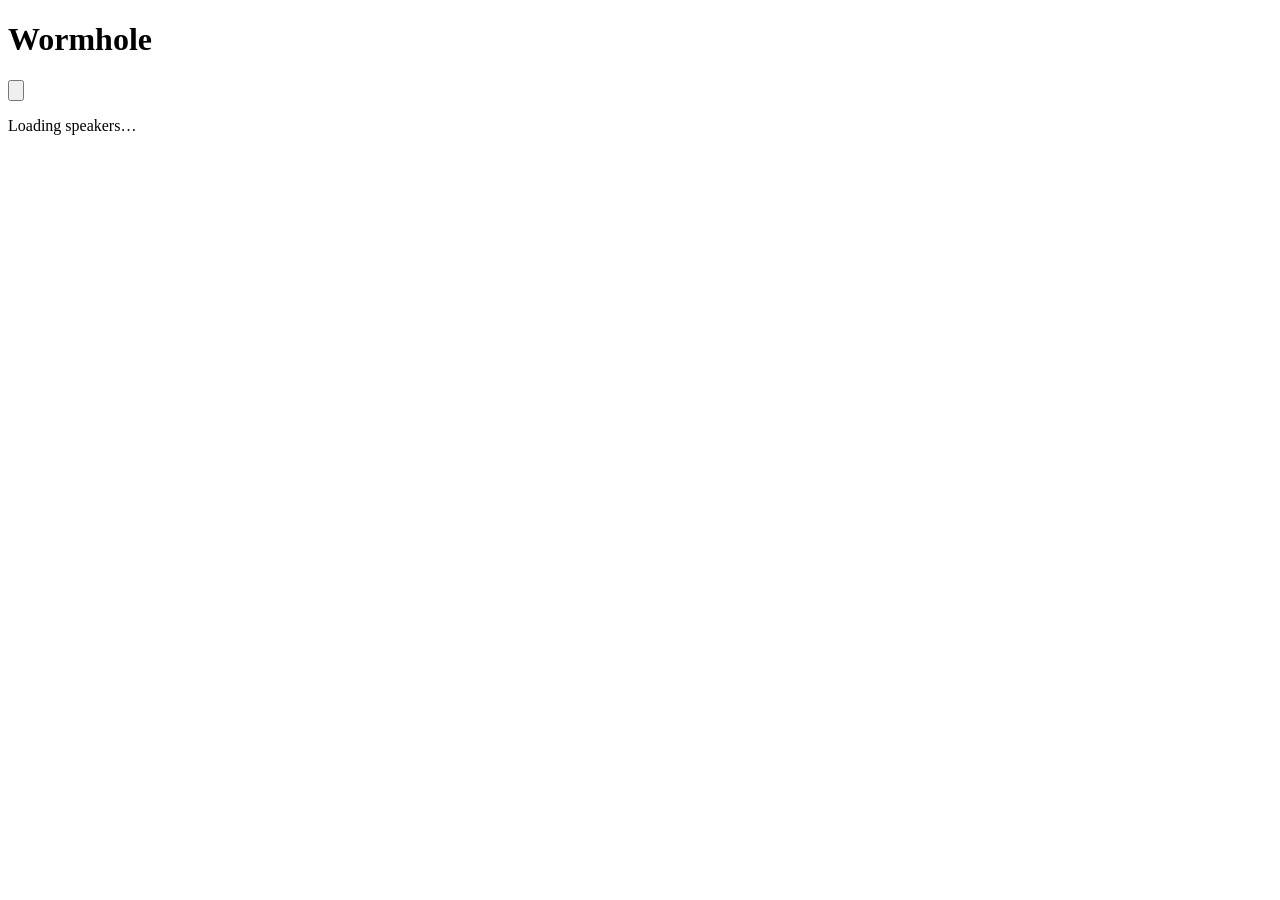
==== src/wormhole/frontend/index.html @ 22a02746 "Rebuild the web UI as a Home Screen app and clean up the repo Frontend out of Python: the web UI and" ====
<!doctype html>
<html lang="en">
<head>
  <meta charset="utf-8">
  <meta name="viewport" content="width=device-width, initial-scale=1, viewport-fit=cover">
  <title>Wormhole</title>
  <!-- Home Screen web app (iPhone: Share > Add to Home Screen) -->
  <meta name="apple-mobile-web-app-capable" content="yes">
  <meta name="mobile-web-app-capable" content="yes">
  <meta name="apple-mobile-web-app-title" content="Wormhole">
  <meta name="apple-mobile-web-app-status-bar-style" content="default">
  <meta name="theme-color" content="#f6f5f2" media="(prefers-color-scheme: light)">
  <meta name="theme-color" content="#161615" media="(prefers-color-scheme: dark)">
  <link rel="manifest" href="/manifest.webmanifest">
  <link rel="apple-touch-icon" href="/icons/apple-touch-icon.png">
  <link rel="icon" type="image/png" sizes="32x32" href="/icons/favicon-32.png">
  <link rel="stylesheet" href="/css/style.css">
  <script type="module" src="/js/main.js"></script>
</head>
<body>
<header class="bar">
  <div class="title">
    <h1>Wormhole</h1>
    <span id="now" class="now" hidden></span>
  </div>
  <button id="open-settings" class="icon-btn" aria-label="Settings" title="Settings">
    <svg viewBox="0 0 24 24" aria-hidden="true">
      <path d="M12 15.5a3.5 3.5 0 1 1 0-7 3.5 3.5 0 0 1 0 7Zm7.43-2.53
        c.04-.32.07-.64.07-.97s-.03-.66-.07-.98l2.11-1.65a.5.5 0 0 0 .12-.64l-2-3.46
        a.5.5 0 0 0-.61-.22l-2.49 1a7.3 7.3 0 0 0-1.69-.98l-.38-2.65
        A.49.49 0 0 0 14 2h-4a.49.49 0 0 0-.49.42l-.38 2.65c-.61.25-1.17.58-1.69.98
        l-2.49-1a.5.5 0 0 0-.61.22l-2 3.46a.49.49 0 0 0 .12.64l2.11 1.65
        c-.04.32-.07.65-.07.98s.03.66.07.98l-2.11 1.65a.5.5 0 0 0-.12.64l2 3.46
        c.12.22.39.3.61.22l2.49-1c.52.4 1.08.73 1.69.98l.38 2.65c.03.24.24.42.49.42
        h4c.25 0 .46-.18.49-.42l.38-2.65c.61-.25 1.17-.58 1.69-.98l2.49 1
        c.23.09.49 0 .61-.22l2-3.46a.5.5 0 0 0-.12-.64l-2.11-1.65Z"/></svg>
  </button>
</header>

<main>
  <p id="conn" class="banner err" hidden></p>
  <p id="msg" class="banner" hidden></p>
  <div id="speakers" class="speakers" aria-live="polite">
    <p class="empty">Loading speakers&hellip;</p>
  </div>
</main>

<dialog id="settings" aria-labelledby="settings-title">
  <div class="sheet">
    <header class="sheet-head">
      <h2 id="settings-title">Settings</h2>
      <button id="close-settings" class="text-btn">Done</button>
    </header>

    <section class="group">
      <h3>Renderer</h3>
      <form id="renderer-form" class="row">
        <input id="renderer-name" type="text" maxlength="64" autocomplete="off"
               autocapitalize="words" enterkeyhint="done" aria-label="Renderer name"
               placeholder="Name in the turntable app" required>
        <button id="renderer-save" class="primary" disabled>Save</button>
      </form>
      <p class="hint">The speaker name the turntable app (UPnP) shows. After renaming, the app
        lists it as a new device: select it there once more.</p>
      <p id="renderer-msg" class="hint" hidden></p>
      <dl class="facts">
        <dt>State</dt><dd id="r-state">-</dd>
        <dt>OwnTone</dt><dd id="p-state">-</dd>
      </dl>
    </section>

    <section class="group">
      <h3>Speakers</h3>
      <div id="visibility" class="visibility"><p class="hint">Loading&hellip;</p></div>
      <p class="hint">Hidden speakers don't appear on the main screen (hiding one switches it
        off). Useful for devices that can't play the turntable, such as a Mac.</p>
    </section>

    <section class="group">
      <h3>Software</h3>
      <dl class="facts">
        <dt>Version</dt><dd id="u-version">-</dd>
        <dt>Updates</dt><dd id="u-state">not checked yet</dd>
      </dl>
      <ul id="u-commits" class="commits"></ul>
      <p id="u-note" class="hint err" hidden></p>
      <div class="row wrap">
        <button id="u-check">Check for updates</button>
        <button id="u-apply" class="primary" hidden>Update now</button>
        <button id="u-rollback" hidden>Roll back</button>
      </div>
    </section>
  </div>
</dialog>

<template id="visibility-row">
  <label class="vis-row">
    <span class="vis-name"></span>
    <span class="switch">
      <input type="checkbox" role="switch">
      <span aria-hidden="true"></span>
    </span>
  </label>
</template>

<template id="speaker-card">
  <article class="spk">
    <div class="spk-head">
      <div class="spk-title">
        <div class="name"></div>
        <div class="meta"></div>
      </div>
      <label class="switch">
        <input type="checkbox" role="switch">
        <span aria-hidden="true"></span>
      </label>
    </div>
    <div class="spk-volume">
      <svg viewBox="0 0 24 24" aria-hidden="true">
        <path d="M3 9v6h4l5 5V4L7 9H3Zm13.5 3A4.5 4.5 0 0 0 14 7.97v8.05
          A4.47 4.47 0 0 0 16.5 12Z"/></svg>
      <input type="range" min="0" max="100" step="1">
      <span class="vol"></span>
    </div>
    <div class="pin" hidden>
      <p class="note">Needs PIN pairing: switch it on, then enter the PIN it shows.</p>
      <form class="row">
        <input type="text" inputmode="numeric" autocomplete="one-time-code" enterkeyhint="go"
               placeholder="PIN shown on the device" aria-label="PIN">
        <button class="primary" disabled>Pair</button>
      </form>
    </div>
  </article>
</template>
</body>
</html>
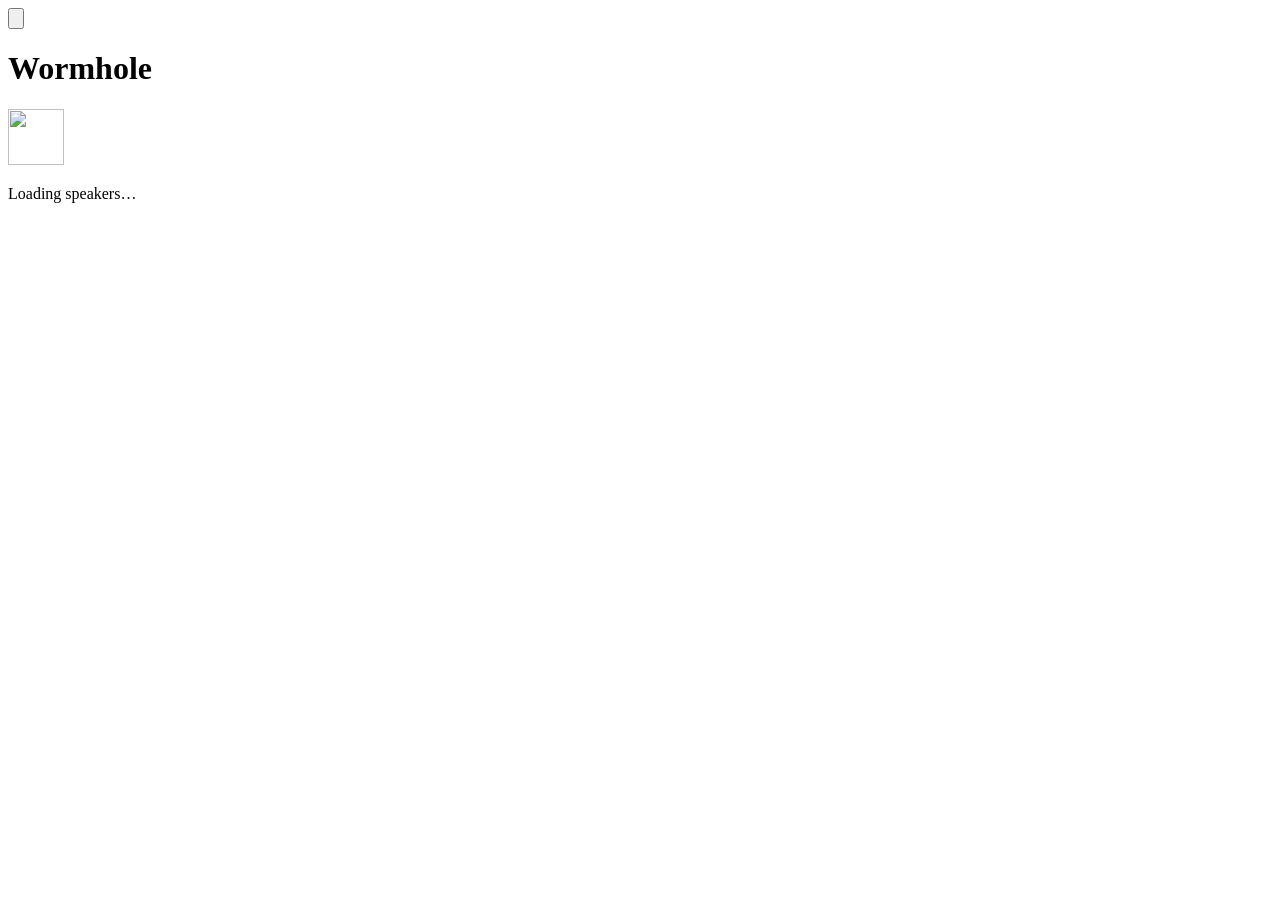
==== commit 575aa1cd: "Add the wormhole artwork: icons, renderer icon, AirPlay artwork, UI colours The final design (dark a" ====
--- a/src/wormhole/frontend/index.html
+++ b/src/wormhole/frontend/index.html
@@ -12,17 +12,18 @@
   <meta name="theme-color" content="#f6f5f2" media="(prefers-color-scheme: light)">
   <meta name="theme-color" content="#161615" media="(prefers-color-scheme: dark)">
   <link rel="manifest" href="/manifest.webmanifest">
+  <!-- iOS has no dark/light variant for web app icons: the dark one is used -->
   <link rel="apple-touch-icon" href="/icons/apple-touch-icon.png">
-  <link rel="icon" type="image/png" sizes="32x32" href="/icons/favicon-32.png">
+  <link rel="icon" type="image/png" sizes="32x32" href="/icons/favicon-light-32.png"
+        media="(prefers-color-scheme: light)">
+  <link rel="icon" type="image/png" sizes="32x32" href="/icons/favicon-dark-32.png"
+        media="(prefers-color-scheme: dark)">
+  <link rel="icon" href="/favicon.ico" sizes="16x16 32x32 48x48">
   <link rel="stylesheet" href="/css/style.css">
   <script type="module" src="/js/main.js"></script>
 </head>
 <body>
 <header class="bar">
-  <div class="title">
-    <h1>Wormhole</h1>
-    <span id="now" class="now" hidden></span>
-  </div>
   <button id="open-settings" class="icon-btn" aria-label="Settings" title="Settings">
     <svg viewBox="0 0 24 24" aria-hidden="true">
       <path d="M12 15.5a3.5 3.5 0 1 1 0-7 3.5 3.5 0 0 1 0 7Zm7.43-2.53
@@ -35,6 +36,15 @@
         h4c.25 0 .46-.18.49-.42l.38-2.65c.61-.25 1.17-.58 1.69-.98l2.49 1
         c.23.09.49 0 .61-.22l2-3.46a.5.5 0 0 0-.12-.64l-2.11-1.65Z"/></svg>
   </button>
+  <div class="title">
+    <h1>Wormhole</h1>
+    <span id="now" class="now" hidden></span>
+  </div>
+  <!-- The icons' background is the page colour of each theme, so they sit flush. -->
+  <picture class="logo">
+    <source srcset="/icons/wormhole-dark.svg" media="(prefers-color-scheme: dark)">
+    <img src="/icons/wormhole-light.svg" alt="" width="56" height="56">
+  </picture>
 </header>
 
 <main>
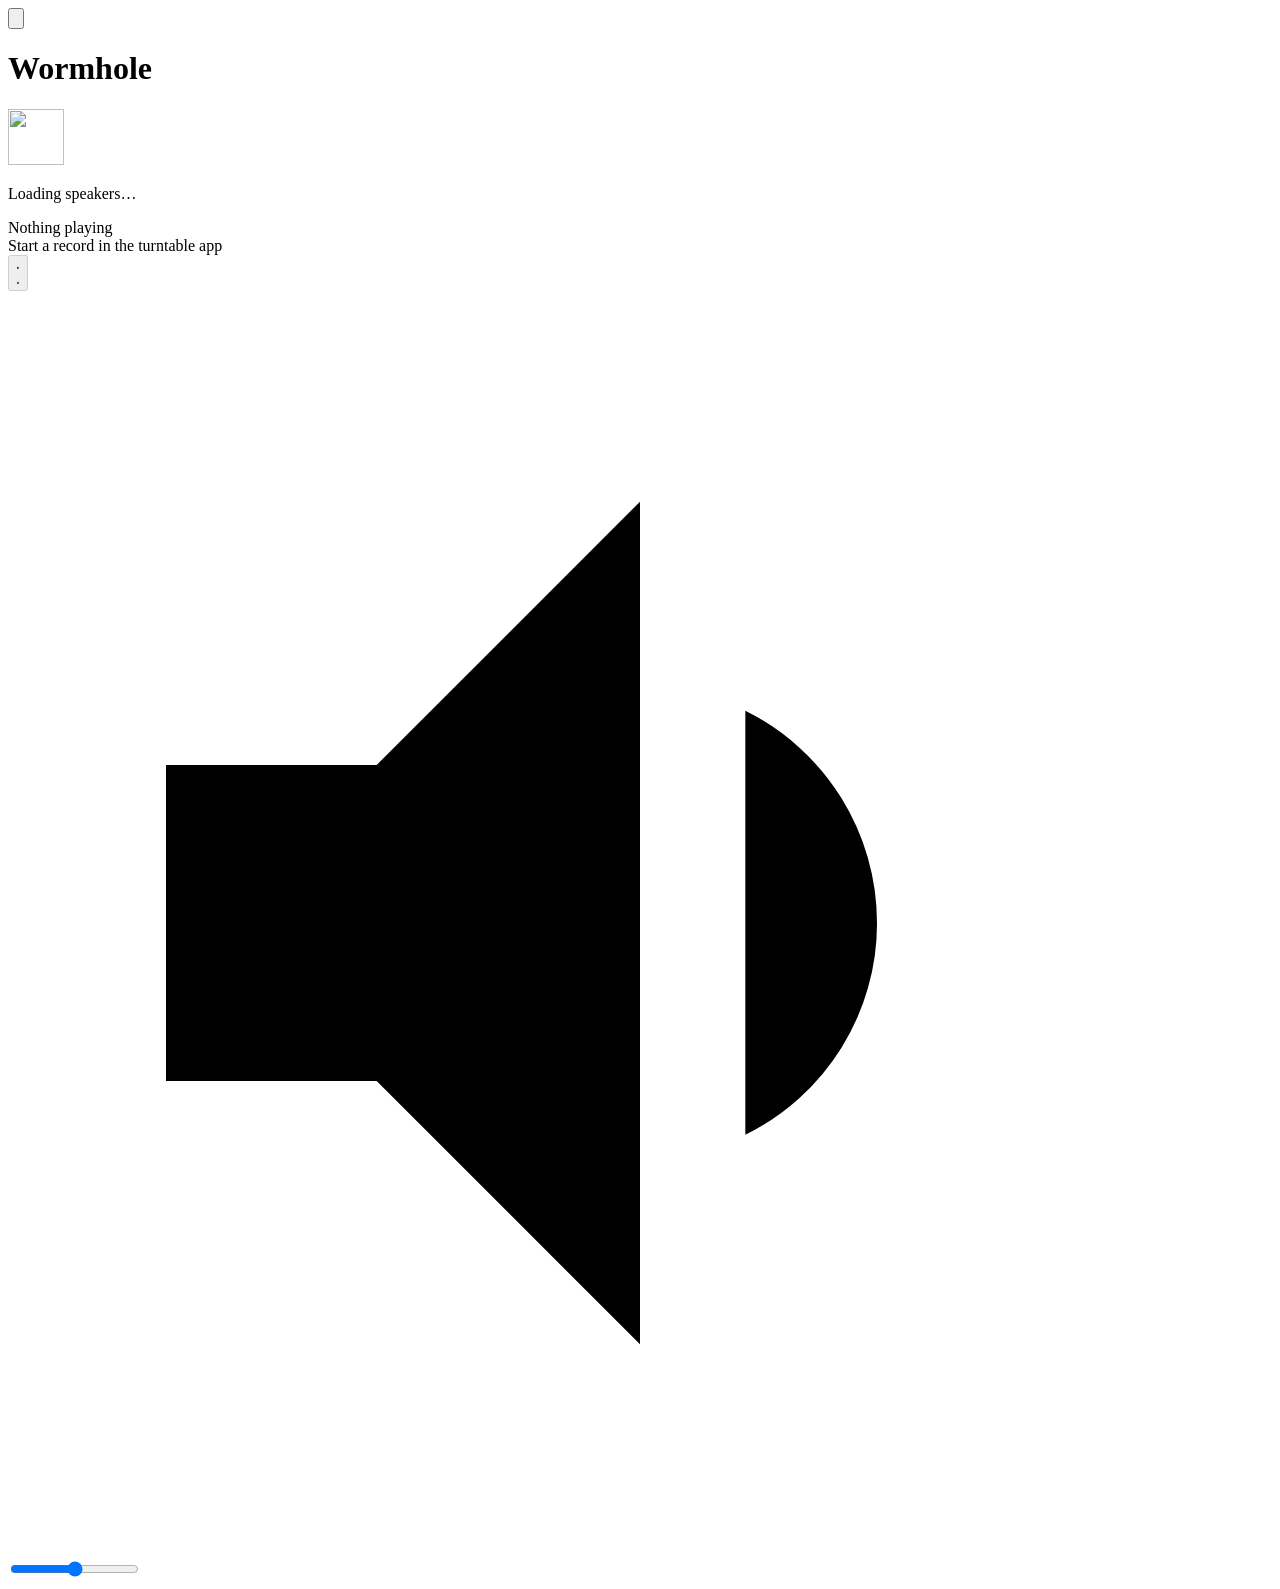
==== commit 4276362d: "Add a player bar, drop the gradient, detect lossless streams The logo lost its gradient, so the UI d" ====
--- a/src/wormhole/frontend/index.html
+++ b/src/wormhole/frontend/index.html
@@ -38,7 +38,6 @@
   </button>
   <div class="title">
     <h1>Wormhole</h1>
-    <span id="now" class="now" hidden></span>
   </div>
   <!-- The icons' background is the page colour of each theme, so they sit flush. -->
   <picture class="logo">
@@ -54,6 +53,36 @@
     <p class="empty">Loading speakers&hellip;</p>
   </div>
 </main>
+
+<!-- Player bar, floating above the bottom edge like an iOS tab bar. -->
+<footer class="player" aria-label="Now playing">
+  <div class="player-card">
+    <div class="player-top">
+      <div class="player-info">
+        <div class="player-source">
+          <span id="pl-source" class="source-name">Nothing playing</span>
+          <span id="pl-lossless" class="badge" hidden>Lossless</span>
+        </div>
+        <div id="pl-state" class="player-state">Start a record in the turntable app</div>
+      </div>
+      <button id="pl-toggle" class="play-btn" aria-label="Play" disabled>
+        <svg class="i-play" viewBox="0 0 24 24" aria-hidden="true">
+          <path d="M8 5.14v13.72a1 1 0 0 0 1.52.85l10.6-6.86a1 1 0 0 0 0-1.7L9.52 4.29A1 1 0 0 0 8
+            5.14Z"/></svg>
+        <svg class="i-pause" viewBox="0 0 24 24" aria-hidden="true">
+          <rect x="6" y="4.5" width="4" height="15" rx="1.2"/>
+          <rect x="14" y="4.5" width="4" height="15" rx="1.2"/></svg>
+      </button>
+    </div>
+    <div class="player-volume">
+      <svg viewBox="0 0 24 24" aria-hidden="true">
+        <path d="M3 9v6h4l5 5V4L7 9H3Zm13.5 3A4.5 4.5 0 0 0 14 7.97v8.05
+          A4.47 4.47 0 0 0 16.5 12Z"/></svg>
+      <input id="pl-volume" type="range" min="0" max="100" step="1" aria-label="Master volume">
+      <span id="pl-vol" class="vol"></span>
+    </div>
+  </div>
+</footer>
 
 <dialog id="settings" aria-labelledby="settings-title">
   <div class="sheet">
@@ -76,6 +105,7 @@
       <dl class="facts">
         <dt>State</dt><dd id="r-state">-</dd>
         <dt>OwnTone</dt><dd id="p-state">-</dd>
+        <dt>Stream</dt><dd id="i-format">-</dd>
       </dl>
     </section>
 
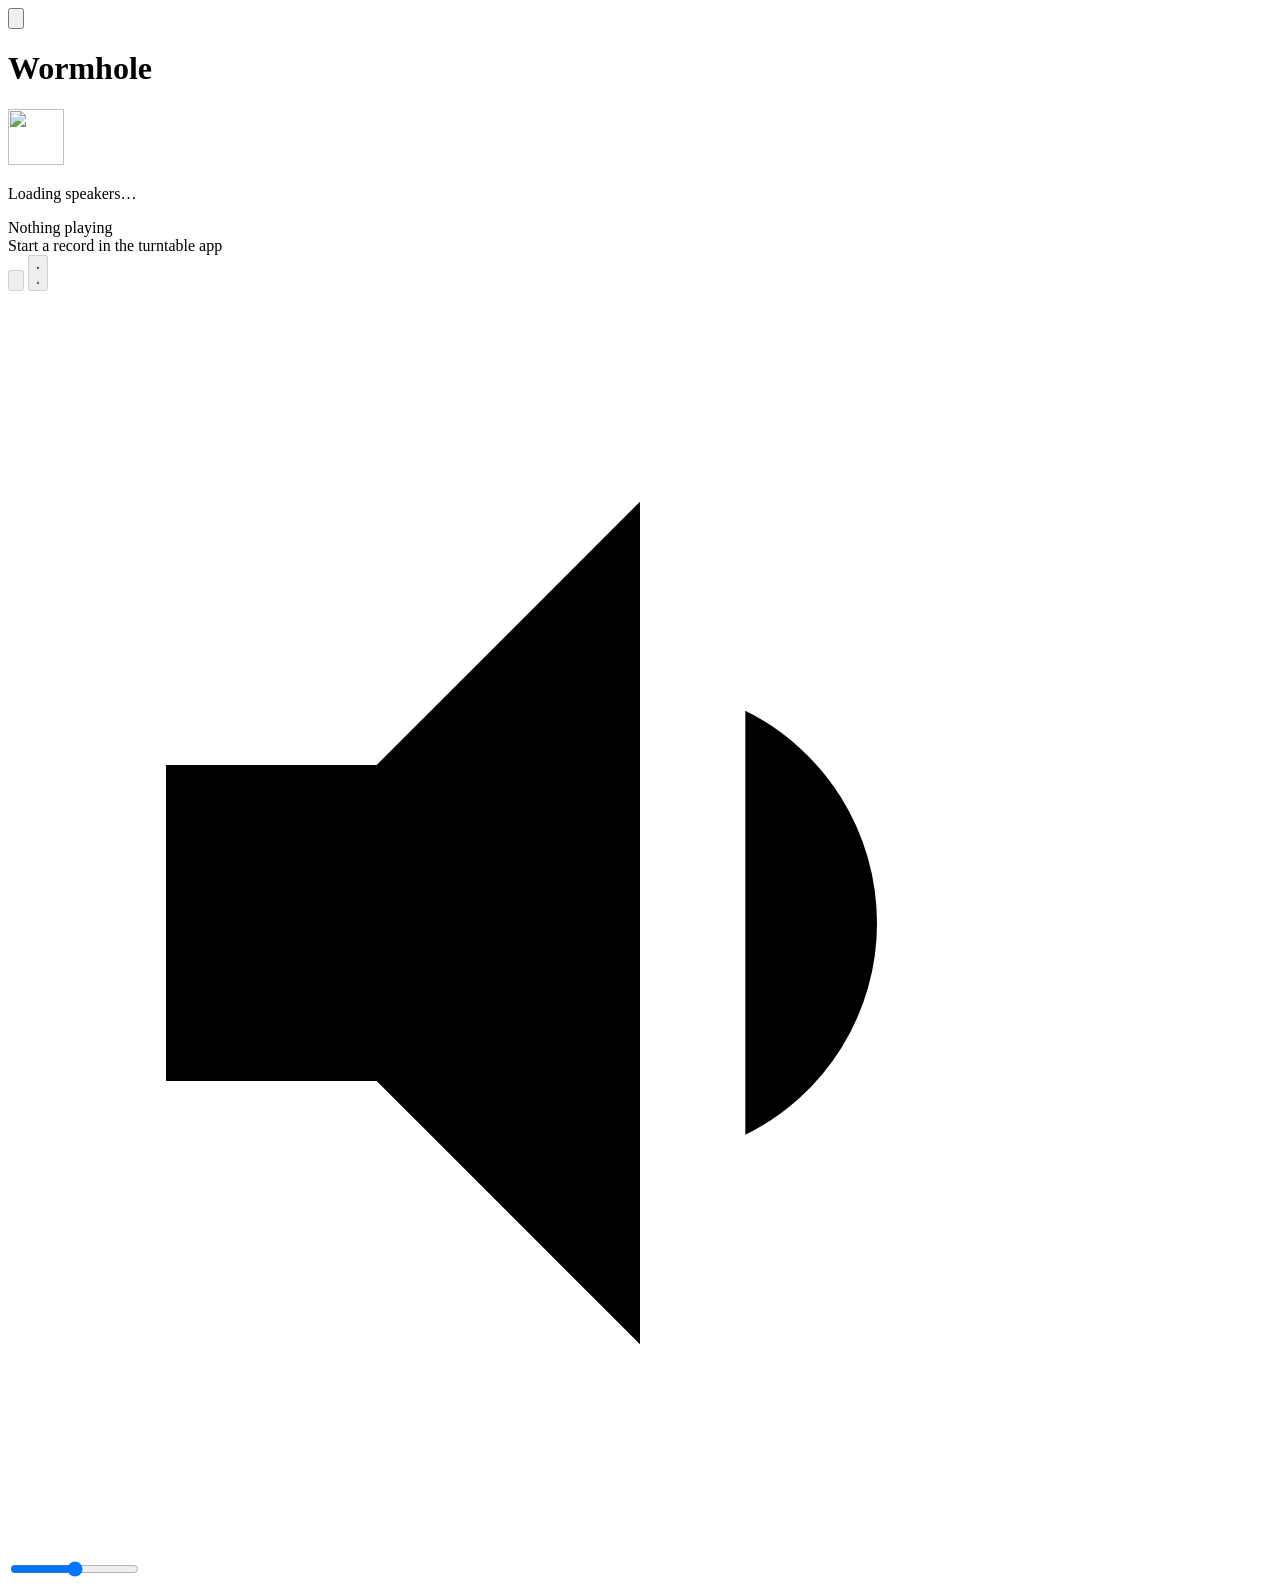
==== commit a3a4c2a3: "Add a Stop button to the player bar After the record ends the turntable keeps streaming until its 20" ====
--- a/src/wormhole/frontend/index.html
+++ b/src/wormhole/frontend/index.html
@@ -65,6 +65,10 @@
         </div>
         <div id="pl-state" class="player-state">Start a record in the turntable app</div>
       </div>
+      <button id="pl-stop" class="stop-btn" aria-label="Stop" disabled>
+        <svg viewBox="0 0 24 24" aria-hidden="true">
+          <rect x="6" y="6" width="12" height="12" rx="2"/></svg>
+      </button>
       <button id="pl-toggle" class="play-btn" aria-label="Play" disabled>
         <svg class="i-play" viewBox="0 0 24 24" aria-hidden="true">
           <path d="M8 5.14v13.72a1 1 0 0 0 1.52.85l10.6-6.86a1 1 0 0 0 0-1.7L9.52 4.29A1 1 0 0 0 8
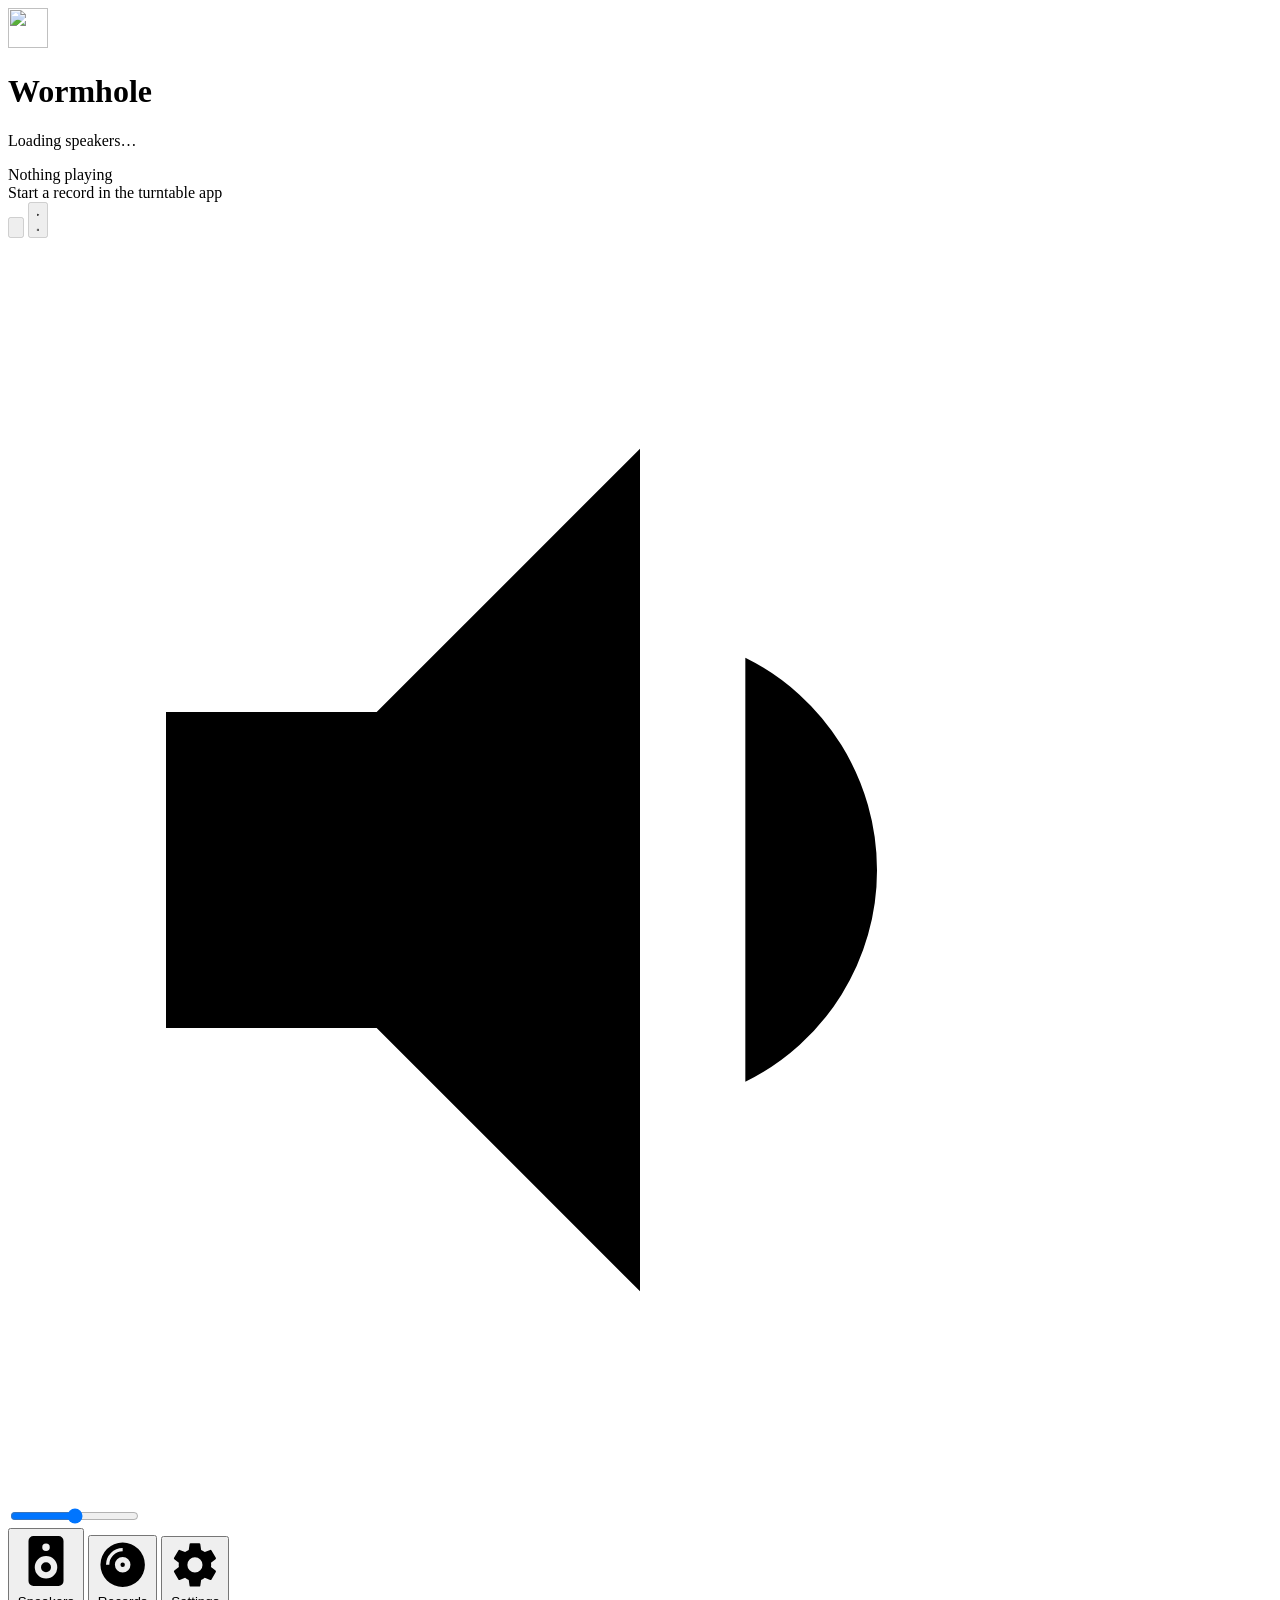
==== commit 4c190ca6: "Add a record library with covers, tabs and a black and white UI The turntable sends no track info, s" ====
--- a/src/wormhole/frontend/index.html
+++ b/src/wormhole/frontend/index.html
@@ -9,8 +9,8 @@
   <meta name="mobile-web-app-capable" content="yes">
   <meta name="apple-mobile-web-app-title" content="Wormhole">
   <meta name="apple-mobile-web-app-status-bar-style" content="default">
-  <meta name="theme-color" content="#f6f5f2" media="(prefers-color-scheme: light)">
-  <meta name="theme-color" content="#161615" media="(prefers-color-scheme: dark)">
+  <meta name="theme-color" content="#ffffff" media="(prefers-color-scheme: light)">
+  <meta name="theme-color" content="#000000" media="(prefers-color-scheme: dark)">
   <link rel="manifest" href="/manifest.webmanifest">
   <!-- iOS has no dark/light variant for web app icons: the dark one is used -->
   <link rel="apple-touch-icon" href="/icons/apple-touch-icon.png">
@@ -24,77 +24,36 @@
 </head>
 <body>
 <header class="bar">
-  <button id="open-settings" class="icon-btn" aria-label="Settings" title="Settings">
-    <svg viewBox="0 0 24 24" aria-hidden="true">
-      <path d="M12 15.5a3.5 3.5 0 1 1 0-7 3.5 3.5 0 0 1 0 7Zm7.43-2.53
-        c.04-.32.07-.64.07-.97s-.03-.66-.07-.98l2.11-1.65a.5.5 0 0 0 .12-.64l-2-3.46
-        a.5.5 0 0 0-.61-.22l-2.49 1a7.3 7.3 0 0 0-1.69-.98l-.38-2.65
-        A.49.49 0 0 0 14 2h-4a.49.49 0 0 0-.49.42l-.38 2.65c-.61.25-1.17.58-1.69.98
-        l-2.49-1a.5.5 0 0 0-.61.22l-2 3.46a.49.49 0 0 0 .12.64l2.11 1.65
-        c-.04.32-.07.65-.07.98s.03.66.07.98l-2.11 1.65a.5.5 0 0 0-.12.64l2 3.46
-        c.12.22.39.3.61.22l2.49-1c.52.4 1.08.73 1.69.98l.38 2.65c.03.24.24.42.49.42
-        h4c.25 0 .46-.18.49-.42l.38-2.65c.61-.25 1.17-.58 1.69-.98l2.49 1
-        c.23.09.49 0 .61-.22l2-3.46a.5.5 0 0 0-.12-.64l-2.11-1.65Z"/></svg>
-  </button>
+  <!-- Transparent renderings of the logo (tools/make_icons.py), shown in greyscale. -->
+  <picture class="logo">
+    <source srcset="/icons/logo-dark-128.png" media="(prefers-color-scheme: dark)">
+    <img src="/icons/logo-light-128.png" alt="" width="40" height="40">
+  </picture>
   <div class="title">
     <h1>Wormhole</h1>
   </div>
-  <!-- The icons' background is the page colour of each theme, so they sit flush. -->
-  <picture class="logo">
-    <source srcset="/icons/wormhole-dark.svg" media="(prefers-color-scheme: dark)">
-    <img src="/icons/wormhole-light.svg" alt="" width="56" height="56">
-  </picture>
 </header>
 
 <main>
   <p id="conn" class="banner err" hidden></p>
   <p id="msg" class="banner" hidden></p>
-  <div id="speakers" class="speakers" aria-live="polite">
-    <p class="empty">Loading speakers&hellip;</p>
-  </div>
-</main>
-
-<!-- Player bar, floating above the bottom edge like an iOS tab bar. -->
-<footer class="player" aria-label="Now playing">
-  <div class="player-card">
-    <div class="player-top">
-      <div class="player-info">
-        <div class="player-source">
-          <span id="pl-source" class="source-name">Nothing playing</span>
-          <span id="pl-lossless" class="badge" hidden>Lossless</span>
-        </div>
-        <div id="pl-state" class="player-state">Start a record in the turntable app</div>
-      </div>
-      <button id="pl-stop" class="stop-btn" aria-label="Stop" disabled>
-        <svg viewBox="0 0 24 24" aria-hidden="true">
-          <rect x="6" y="6" width="12" height="12" rx="2"/></svg>
-      </button>
-      <button id="pl-toggle" class="play-btn" aria-label="Play" disabled>
-        <svg class="i-play" viewBox="0 0 24 24" aria-hidden="true">
-          <path d="M8 5.14v13.72a1 1 0 0 0 1.52.85l10.6-6.86a1 1 0 0 0 0-1.7L9.52 4.29A1 1 0 0 0 8
-            5.14Z"/></svg>
-        <svg class="i-pause" viewBox="0 0 24 24" aria-hidden="true">
-          <rect x="6" y="4.5" width="4" height="15" rx="1.2"/>
-          <rect x="14" y="4.5" width="4" height="15" rx="1.2"/></svg>
-      </button>
-    </div>
-    <div class="player-volume">
-      <svg viewBox="0 0 24 24" aria-hidden="true">
-        <path d="M3 9v6h4l5 5V4L7 9H3Zm13.5 3A4.5 4.5 0 0 0 14 7.97v8.05
-          A4.47 4.47 0 0 0 16.5 12Z"/></svg>
-      <input id="pl-volume" type="range" min="0" max="100" step="1" aria-label="Master volume">
-      <span id="pl-vol" class="vol"></span>
-    </div>
-  </div>
-</footer>
-
-<dialog id="settings" aria-labelledby="settings-title">
-  <div class="sheet">
-    <header class="sheet-head">
-      <h2 id="settings-title">Settings</h2>
-      <button id="close-settings" class="text-btn">Done</button>
-    </header>
-
+  <section id="tab-speakers" class="panel" role="tabpanel" aria-labelledby="tabbtn-speakers">
+    <div id="speakers" class="speakers" aria-live="polite">
+      <p class="empty">Loading speakers&hellip;</p>
+    </div>
+  </section>
+  <section id="tab-records" class="panel" role="tabpanel" aria-labelledby="tabbtn-records"
+           hidden>
+    <div class="panel-head">
+      <p id="records-count" class="panel-note">Tap the record that's on the turntable.</p>
+      <button id="add-record" class="primary pill">Add record</button>
+    </div>
+    <div id="records" class="records">
+      <p class="empty">Loading records&hellip;</p>
+    </div>
+  </section>
+  <section id="tab-settings" class="panel settings" role="tabpanel"
+           aria-labelledby="tabbtn-settings" hidden>
     <section class="group">
       <h3>Renderer</h3>
       <form id="renderer-form" class="row">
@@ -111,31 +70,155 @@
         <dt>OwnTone</dt><dd id="p-state">-</dd>
         <dt>Stream</dt><dd id="i-format">-</dd>
       </dl>
-    </section>
-
-    <section class="group">
-      <h3>Speakers</h3>
-      <div id="visibility" class="visibility"><p class="hint">Loading&hellip;</p></div>
-      <p class="hint">Hidden speakers don't appear on the main screen (hiding one switches it
-        off). Useful for devices that can't play the turntable, such as a Mac.</p>
-    </section>
-
-    <section class="group">
-      <h3>Software</h3>
-      <dl class="facts">
-        <dt>Version</dt><dd id="u-version">-</dd>
-        <dt>Updates</dt><dd id="u-state">not checked yet</dd>
-      </dl>
-      <ul id="u-commits" class="commits"></ul>
-      <p id="u-note" class="hint err" hidden></p>
+  </section>
+
+  <section class="group">
+    <h3>Speakers</h3>
+    <div id="visibility" class="visibility"><p class="hint">Loading&hellip;</p></div>
+    <p class="hint">Hidden speakers don't appear in the Speakers tab (hiding one switches it
+      off). Useful for devices that can't play the turntable, such as a Mac.</p>
+  </section>
+
+  <section class="group">
+    <h3>Software</h3>
+    <dl class="facts">
+      <dt>Version</dt><dd id="u-version">-</dd>
+      <dt>Updates</dt><dd id="u-state">not checked yet</dd>
+    </dl>
+    <ul id="u-commits" class="commits"></ul>
+    <p id="u-note" class="hint err" hidden></p>
+    <div class="row wrap">
+      <button id="u-check">Check for updates</button>
+      <button id="u-apply" class="primary" hidden>Update now</button>
+      <button id="u-rollback" hidden>Roll back</button>
+    </div>
+  </section>
+  </section>
+</main>
+
+<!-- Player bar, floating above the bottom edge like an iOS tab bar. -->
+<footer class="player" aria-label="Now playing">
+  <div class="player-card">
+    <div class="player-top">
+      <img id="pl-cover" class="pl-cover" alt="" hidden>
+      <div class="player-info">
+        <div class="player-source">
+          <span id="pl-source" class="source-name">Nothing playing</span>
+          <span id="pl-lossless" class="badge" hidden>Lossless</span>
+        </div>
+        <div id="pl-state" class="player-state">Start a record in the turntable app</div>
+      </div>
+      <button id="pl-stop" class="stop-btn" aria-label="Stop" disabled>
+        <svg viewBox="0 0 24 24" aria-hidden="true">
+          <rect x="6" y="6" width="12" height="12" rx="2"/></svg>
+      </button>
+      <button id="pl-toggle" class="play-btn" aria-label="Play" disabled>
+        <svg class="i-play" viewBox="0 0 24 24" aria-hidden="true">
+          <path d="M8 5.14v13.72a1 1 0 0 0 1.52.85l10.6-6.86a1 1 0 0 0 0-1.7L9.52 4.29A1 1 0 0 0 8
+            5.14Z"/></svg>
+        <svg class="i-pause" viewBox="0 0 24 24" aria-hidden="true">
+          <rect x="6" y="4.5" width="4" height="15" rx="1.2"/>
+          <rect x="14" y="4.5" width="4" height="15" rx="1.2"/></svg>
+      </button>
+    </div>
+    <div class="player-volume">
+      <svg viewBox="0 0 24 24" aria-hidden="true">
+        <path d="M3 9v6h4l5 5V4L7 9H3Zm13.5 3A4.5 4.5 0 0 0 14 7.97v8.05
+          A4.47 4.47 0 0 0 16.5 12Z"/></svg>
+      <input id="pl-volume" type="range" min="0" max="100" step="1" aria-label="Master volume">
+      <span id="pl-vol" class="vol"></span>
+    </div>
+  </div>
+  <nav class="tabs" role="tablist" aria-label="Views">
+    <button id="tabbtn-speakers" class="tab" role="tab" data-tab="speakers"
+            aria-controls="tab-speakers" aria-selected="true">
+      <svg viewBox="0 0 24 24" aria-hidden="true">
+        <path d="M7 2h10a2 2 0 0 1 2 2v16a2 2 0 0 1-2 2H7a2 2 0 0 1-2-2V4a2 2 0 0 1 2-2Zm5 3
+          a1.5 1.5 0 1 0 0 3 1.5 1.5 0 0 0 0-3Zm0 5a4.5 4.5 0 1 0 0 9 4.5 4.5 0 0 0 0-9Zm0 2.5
+          a2 2 0 1 1 0 4 2 2 0 0 1 0-4Z"/></svg>
+      <span>Speakers</span>
+    </button>
+    <button id="tabbtn-records" class="tab" role="tab" data-tab="records"
+            aria-controls="tab-records" aria-selected="false">
+      <svg viewBox="0 0 24 24" aria-hidden="true">
+        <path d="M12 2a10 10 0 1 1 0 20 10 10 0 0 1 0-20Zm0 6.5a3.5 3.5 0 1 0 0 7 3.5 3.5 0 0 0
+          0-7Zm0 2.5a1 1 0 1 1 0 2 1 1 0 0 1 0-2ZM12 4.5A7.5 7.5 0 0 0 4.5 12H6a6 6 0 0 1
+          6-6V4.5Z"/></svg>
+      <span>Records</span>
+    </button>
+    <button id="tabbtn-settings" class="tab" role="tab" data-tab="settings"
+            aria-controls="tab-settings" aria-selected="false">
+      <svg viewBox="0 0 24 24" aria-hidden="true">
+        <path d="M12 15.5a3.5 3.5 0 1 1 0-7 3.5 3.5 0 0 1 0 7Zm7.43-2.53
+        c.04-.32.07-.64.07-.97s-.03-.66-.07-.98l2.11-1.65a.5.5 0 0 0 .12-.64l-2-3.46
+        a.5.5 0 0 0-.61-.22l-2.49 1a7.3 7.3 0 0 0-1.69-.98l-.38-2.65
+        A.49.49 0 0 0 14 2h-4a.49.49 0 0 0-.49.42l-.38 2.65c-.61.25-1.17.58-1.69.98
+        l-2.49-1a.5.5 0 0 0-.61.22l-2 3.46a.49.49 0 0 0 .12.64l2.11 1.65
+        c-.04.32-.07.65-.07.98s.03.66.07.98l-2.11 1.65a.5.5 0 0 0-.12.64l2 3.46
+        c.12.22.39.3.61.22l2.49-1c.52.4 1.08.73 1.69.98l.38 2.65c.03.24.24.42.49.42
+        h4c.25 0 .46-.18.49-.42l.38-2.65c.61-.25 1.17-.58 1.69-.98l2.49 1
+        c.23.09.49 0 .61-.22l2-3.46a.5.5 0 0 0-.12-.64l-2.11-1.65Z"/></svg>
+      <span>Settings</span>
+    </button>
+  </nav>
+</footer>
+
+<dialog id="add-dialog" aria-labelledby="add-title">
+  <div class="sheet">
+    <header class="sheet-head">
+      <h2 id="add-title">Add record</h2>
+      <button id="close-add" class="text-btn">Done</button>
+    </header>
+    <form id="search-form" class="group search">
+      <input id="s-album" type="text" maxlength="200" autocomplete="off" enterkeyhint="search"
+             aria-label="Album" placeholder="Album">
+      <input id="s-artist" type="text" maxlength="200" autocomplete="off" enterkeyhint="search"
+             aria-label="Artist" placeholder="Artist">
+      <div class="row">
+        <select id="s-source" aria-label="Search at"></select>
+        <button id="s-go" class="primary">Search</button>
+      </div>
+      <p id="s-msg" class="hint" hidden></p>
+    </form>
+    <ul id="results" class="results"></ul>
+    <p class="hint">Not found, or the cover isn't right? <button id="add-manual" class="link-btn"
+      type="button">Add it by hand</button> with the album and artist above, then add a photo
+      of the sleeve.</p>
+  </div>
+</dialog>
+
+<dialog id="edit-dialog" aria-labelledby="edit-title">
+  <div class="sheet">
+    <header class="sheet-head">
+      <h2 id="edit-title">Record</h2>
+      <button id="close-edit" class="text-btn">Done</button>
+    </header>
+    <div class="edit-cover">
+      <img id="e-cover" alt="" hidden>
+      <div id="e-nocover" class="no-cover" aria-hidden="true"></div>
+    </div>
+    <form id="edit-form" class="group search">
+      <input id="e-title" type="text" maxlength="200" autocomplete="off" aria-label="Album"
+             placeholder="Album" required>
+      <input id="e-artist" type="text" maxlength="200" autocomplete="off" aria-label="Artist"
+             placeholder="Artist">
+      <input id="e-year" type="text" inputmode="numeric" maxlength="10" autocomplete="off"
+             aria-label="Year" placeholder="Year">
       <div class="row wrap">
-        <button id="u-check">Check for updates</button>
-        <button id="u-apply" class="primary" hidden>Update now</button>
-        <button id="u-rollback" hidden>Roll back</button>
-      </div>
-    </section>
+        <button id="e-save" class="primary">Save</button>
+        <label class="file-btn">
+          <input id="e-photo" type="file" accept="image/*">
+          <span>New cover from a photo</span>
+        </label>
+      </div>
+      <p id="e-msg" class="hint" hidden></p>
+    </form>
+    <div class="row danger-row">
+      <button id="e-delete" class="danger">Remove from library</button>
+    </div>
   </div>
 </dialog>
+
 
 <template id="visibility-row">
   <label class="vis-row">
@@ -147,6 +230,42 @@
   </label>
 </template>
 
+<template id="record-tile">
+  <article class="rec">
+    <button class="rec-pick">
+      <span class="rec-art">
+        <img alt="" loading="lazy" hidden>
+        <span class="no-cover" aria-hidden="true"></span>
+        <span class="rec-badge badge" hidden>On the turntable</span>
+      </span>
+    </button>
+    <div class="rec-foot">
+      <div class="rec-text">
+        <div class="rec-title"></div>
+        <div class="rec-artist"></div>
+      </div>
+      <button class="rec-edit icon-btn" aria-label="Edit">
+        <svg viewBox="0 0 24 24" aria-hidden="true">
+          <circle cx="5" cy="12" r="2"/><circle cx="12" cy="12" r="2"/>
+          <circle cx="19" cy="12" r="2"/></svg>
+      </button>
+    </div>
+  </article>
+</template>
+
+<template id="result-row">
+  <li class="result">
+    <span class="result-art">
+      <img alt="" loading="lazy">
+    </span>
+    <div class="result-text">
+      <div class="result-title"></div>
+      <div class="result-meta"></div>
+    </div>
+    <button class="primary result-add">Add</button>
+  </li>
+</template>
+
 <template id="speaker-card">
   <article class="spk">
     <div class="spk-head">
